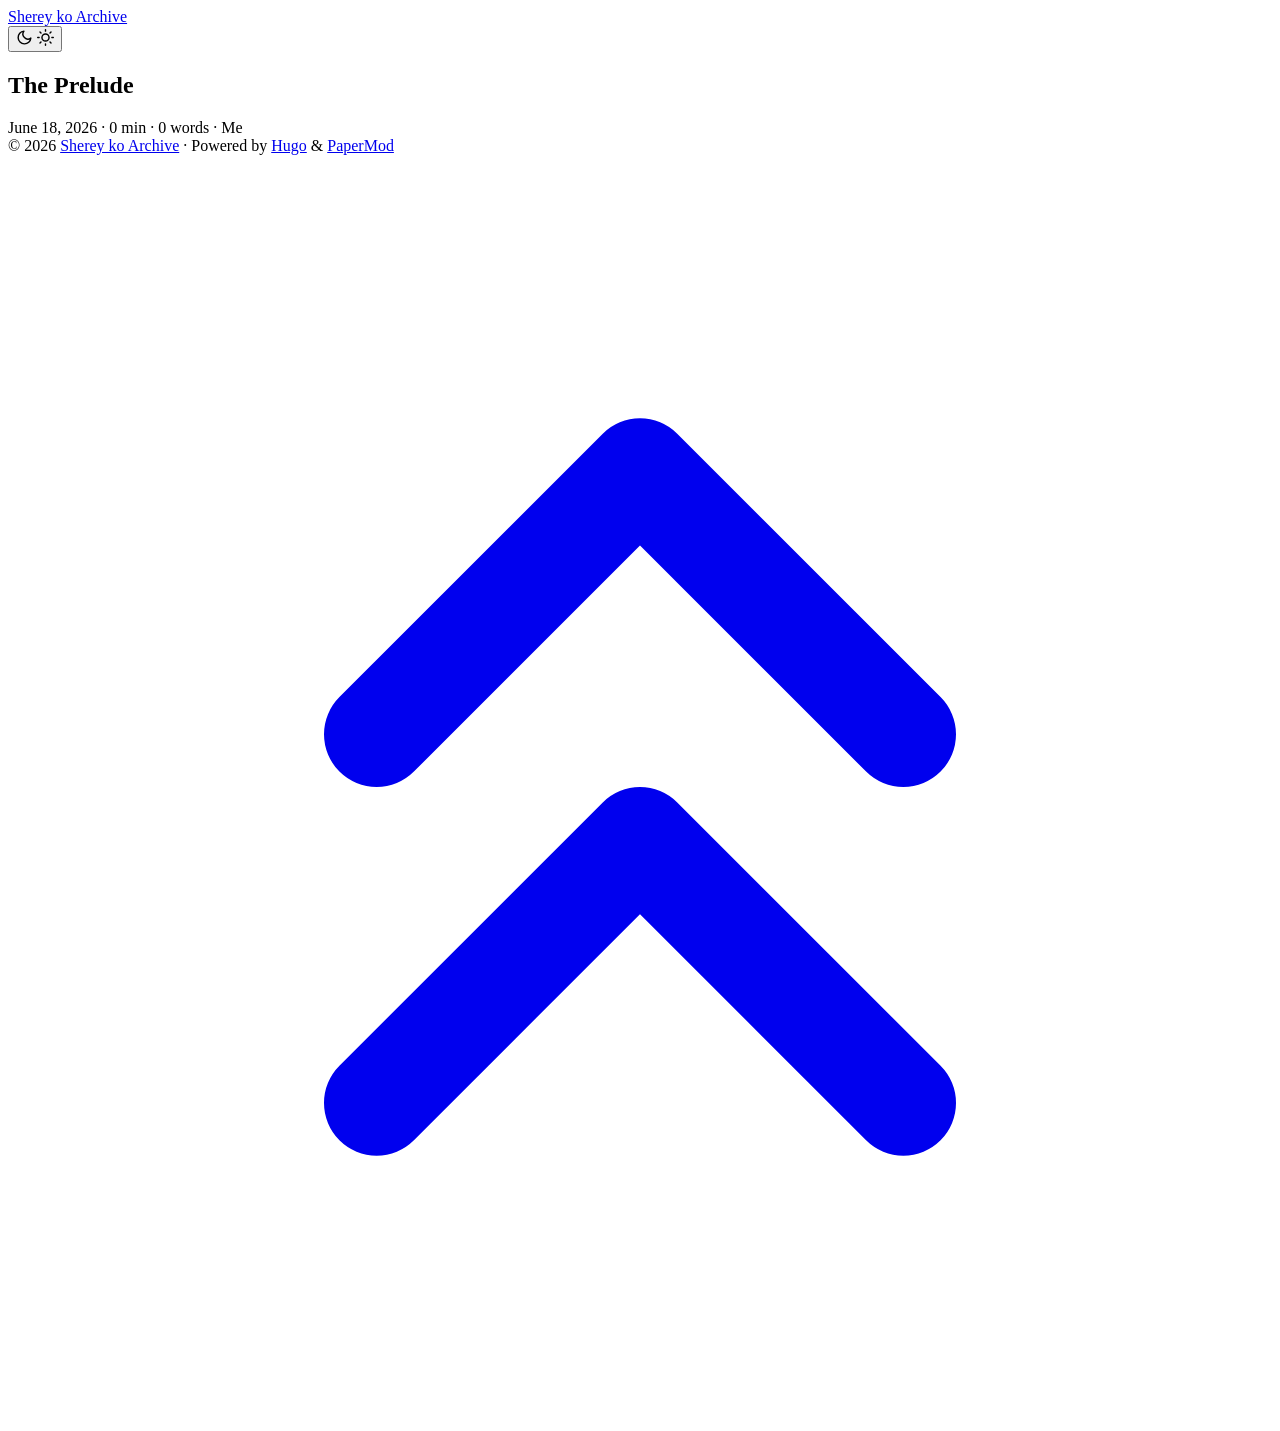
==== public/index.html @ 86d3b7d3 "Initial push" ====
<!DOCTYPE html>
<html lang="en" dir="auto" data-theme="auto">

<head>
	<meta name="generator" content="Hugo 0.163.2"><script src="/livereload.js?mindelay=10&amp;v=2&amp;port=1313&amp;path=livereload" data-no-instant defer></script><meta charset="utf-8">
<meta http-equiv="X-UA-Compatible" content="IE=edge">
<meta name="viewport" content="width=device-width, initial-scale=1, shrink-to-fit=no">
<meta name="robots" content="noindex, nofollow">
<title>Sherey ko Archive</title>

<meta name="description" content="">
<meta name="author" content="">
<link rel="canonical" href="http://localhost:1313/">
<link crossorigin="anonymous" href="/assets/css/stylesheet.89ca4972ab5e6aaa05e9a0dae0c4bb64b26585bc79e36f5cf33614eea0283abe.css" integrity="sha256-icpJcqteaqoF6aDa4MS7ZLJlhbx5429c8zYU7qAoOr4=" rel="preload stylesheet" as="style">
<link rel="icon" href="http://localhost:1313/favicon.ico">
<link rel="icon" type="image/png" sizes="16x16" href="http://localhost:1313/favicon-16x16.png">
<link rel="icon" type="image/png" sizes="32x32" href="http://localhost:1313/favicon-32x32.png">
<link rel="apple-touch-icon" href="http://localhost:1313/apple-touch-icon.png">
<link rel="mask-icon" href="http://localhost:1313/safari-pinned-tab.svg">
<meta name="theme-color" content="#2e2e33">
<meta name="msapplication-TileColor" content="#2e2e33">
<link rel="alternate" type="application/rss+xml" href="http://localhost:1313/index.xml" title="rss">
<link rel="alternate" hreflang="en" href="http://localhost:1313/">
<noscript>
    <style>
        #theme-toggle,
        .top-link {
            display: none;
        }

    </style>
    <style>
        @media (prefers-color-scheme: dark) {
            :root {
                --theme: rgb(29, 30, 32);
                --entry: rgb(46, 46, 51);
                --primary: rgb(218, 218, 219);
                --secondary: rgb(155, 156, 157);
                --tertiary: rgb(65, 66, 68);
                --content: rgb(196, 196, 197);
                --code-block-bg: rgb(46, 46, 51);
                --code-bg: rgb(55, 56, 62);
                --border: rgb(51, 51, 51);
                color-scheme: dark;
            }

            .list {
                background: var(--theme);
            }

            .toc {
                background: var(--entry);
            }
        }

    </style>
</noscript>
<script>
    if (localStorage.getItem("pref-theme") === "dark") {
        document.querySelector("html").dataset.theme = 'dark';
    } else if (localStorage.getItem("pref-theme") === "light") {
       document.querySelector("html").dataset.theme = 'light';
    } else if (window.matchMedia('(prefers-color-scheme: dark)').matches) {
        document.querySelector("html").dataset.theme = 'dark';
    } else {
        document.querySelector("html").dataset.theme = 'light';
    }

</script>
</head>
<body class="list" id="top">
    <header class="header">
    <nav class="header-nav">
        <div class="logo">
            <a href="http://localhost:1313/" accesskey="h" title="Sherey ko Archive (Alt + H)">Sherey ko Archive</a>
            <div class="logo-switches">
                <button id="theme-toggle" class="theme-toggle" accesskey="t" title="(Alt + T)" aria-label="Toggle theme">
                    <svg class="moon" xmlns="http://www.w3.org/2000/svg" width="17" height="17" viewBox="0 0 24 24"
                        fill="none" stroke="currentColor" stroke-width="2" stroke-linecap="round"
                        stroke-linejoin="round">
                        <path d="M21 12.79A9 9 0 1 1 11.21 3 7 7 0 0 0 21 12.79z"></path>
                    </svg>
                    <svg class="sun" xmlns="http://www.w3.org/2000/svg" width="17" height="17" viewBox="0 0 24 24"
                        fill="none" stroke="currentColor" stroke-width="2" stroke-linecap="round"
                        stroke-linejoin="round">
                        <circle cx="12" cy="12" r="5"></circle>
                        <line x1="12" y1="1" x2="12" y2="3"></line>
                        <line x1="12" y1="21" x2="12" y2="23"></line>
                        <line x1="4.22" y1="4.22" x2="5.64" y2="5.64"></line>
                        <line x1="18.36" y1="18.36" x2="19.78" y2="19.78"></line>
                        <line x1="1" y1="12" x2="3" y2="12"></line>
                        <line x1="21" y1="12" x2="23" y2="12"></line>
                        <line x1="4.22" y1="19.78" x2="5.64" y2="18.36"></line>
                        <line x1="18.36" y1="5.64" x2="19.78" y2="4.22"></line>
                    </svg>
                </button>
            </div>
        </div>
        <ul id="menu" class="menu">
        </ul>
    </nav>
</header>
<main class="main"> 

<article class="first-entry"> 
  <header class="entry-header">
    <h2 class="entry-hint-parent">The Prelude
    </h2>
  </header>
  <div class="entry-content">
    <p></p>
  </div>
  <footer class="entry-footer">

<span title='2026-06-18 21:56:03 +0000 +0000'>June 18, 2026</span>&nbsp;·&nbsp;<span>0 min</span>&nbsp;·&nbsp;<span>0 words</span>&nbsp;·&nbsp;<span>Me</span></footer>
  <a class="entry-link" aria-label="post link to The Prelude" href="http://localhost:1313/posts/first/"></a>
</article>
    </main>
    
<footer class="footer">
        <span>&copy; 2026 <a href="http://localhost:1313/">Sherey ko Archive</a></span> · 

    
    
    <span>
        Powered by
        <a href="https://gohugo.io/?utm_source=papermod" rel="noopener" target="_blank">Hugo</a> &
        <a href="https://github.com/adityatelange/hugo-PaperMod/" rel="noopener" target="_blank">PaperMod</a>
    </span>
</footer>
<a href="#top" id="top-link" class="top-link hidden" aria-label="go to top" title="Go to Top (Alt + G)" accesskey="g">
    <svg xmlns="http://www.w3.org/2000/svg" viewBox="0 0 24 24" fill="none" stroke="currentColor" stroke-width="2"
        stroke-linecap="round" stroke-linejoin="round" class="feather feather-chevrons-up">
        <polyline points="17 11 12 6 7 11"></polyline>
        <polyline points="17 18 12 13 7 18"></polyline>
    </svg>
</a>

<script>
    let menu = document.getElementById('menu');
    if (menu) {
        
        const scrollPosition = localStorage.getItem("menu-scroll-position");
        if (scrollPosition) {
            menu.scrollLeft = parseInt(scrollPosition, 10);
        }
        
        menu.onscroll = function () {
            localStorage.setItem("menu-scroll-position", menu.scrollLeft);
        }
    }

    document.querySelectorAll('a[href^="#"]').forEach(anchor => {
        anchor.addEventListener("click", function (e) {
            e.preventDefault();
            var id = this.getAttribute("href").substr(1);
            if (!window.matchMedia('(prefers-reduced-motion: reduce)').matches) {
                document.querySelector(`[id='${decodeURIComponent(id)}']`).scrollIntoView({
                    behavior: "smooth"
                });
            } else {
                document.querySelector(`[id='${decodeURIComponent(id)}']`).scrollIntoView();
            }
            if (id === "top") {
                history.replaceState(null, null, " ");
            } else {
                history.pushState(null, null, `#${id}`);
            }
        });
    });

</script>
<script>
    var toplink = document.getElementById("top-link");
    window.onscroll = function () {
        const scrollThreshold = window.innerHeight;
        if (document.body.scrollTop > scrollThreshold || document.documentElement.scrollTop > scrollThreshold) {
            toplink.classList.remove("hidden");
        } else {
            toplink.classList.add("hidden");
        }
    };

</script>
<script>
    document.getElementById("theme-toggle").addEventListener("click", () => {
        const html = document.querySelector("html");
        if (html.dataset.theme === "dark") {
            html.dataset.theme = 'light';
            localStorage.setItem("pref-theme", 'light');
        } else {
            html.dataset.theme = 'dark';
            localStorage.setItem("pref-theme", 'dark');
        }
    })

</script>
</body>

</html>
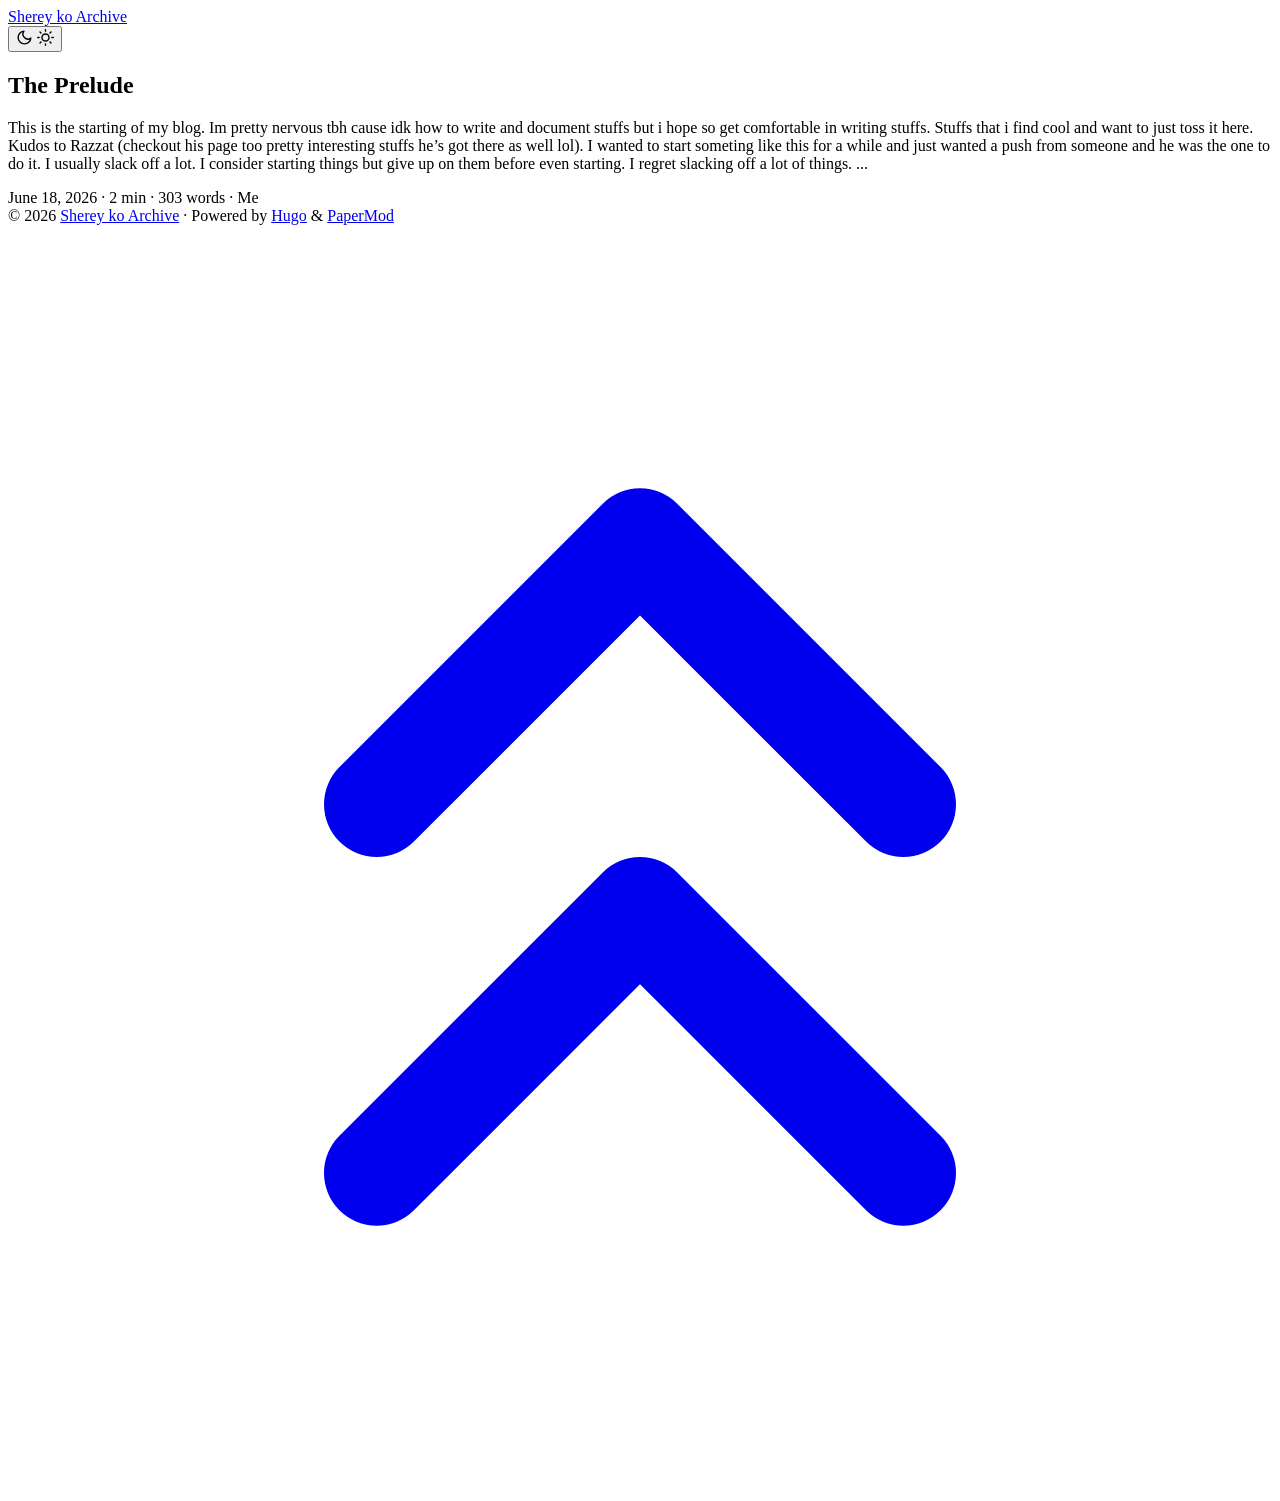
==== commit 129d650f: "Add: added other details" ====
--- a/public/index.html
+++ b/public/index.html
@@ -108,11 +108,12 @@
     </h2>
   </header>
   <div class="entry-content">
-    <p></p>
+    <p>This is the starting of my blog. Im pretty nervous tbh cause idk how to write and document stuffs but i hope so get comfortable in writing stuffs. Stuffs that i find cool and want to just toss it here. Kudos to Razzat (checkout his page too pretty interesting stuffs he’s got there as well lol). I wanted to start someting like this for a while and just wanted a push from someone and he was the one to do it. I usually slack off a lot. I consider starting things but give up on them before even starting. I regret slacking off a lot of things.
+...</p>
   </div>
   <footer class="entry-footer">
 
-<span title='2026-06-18 21:56:03 +0000 +0000'>June 18, 2026</span>&nbsp;·&nbsp;<span>0 min</span>&nbsp;·&nbsp;<span>0 words</span>&nbsp;·&nbsp;<span>Me</span></footer>
+<span title='2026-06-18 21:56:03 +0000 +0000'>June 18, 2026</span>&nbsp;·&nbsp;<span>2 min</span>&nbsp;·&nbsp;<span>303 words</span>&nbsp;·&nbsp;<span>Me</span></footer>
   <a class="entry-link" aria-label="post link to The Prelude" href="http://localhost:1313/posts/first/"></a>
 </article>
     </main>
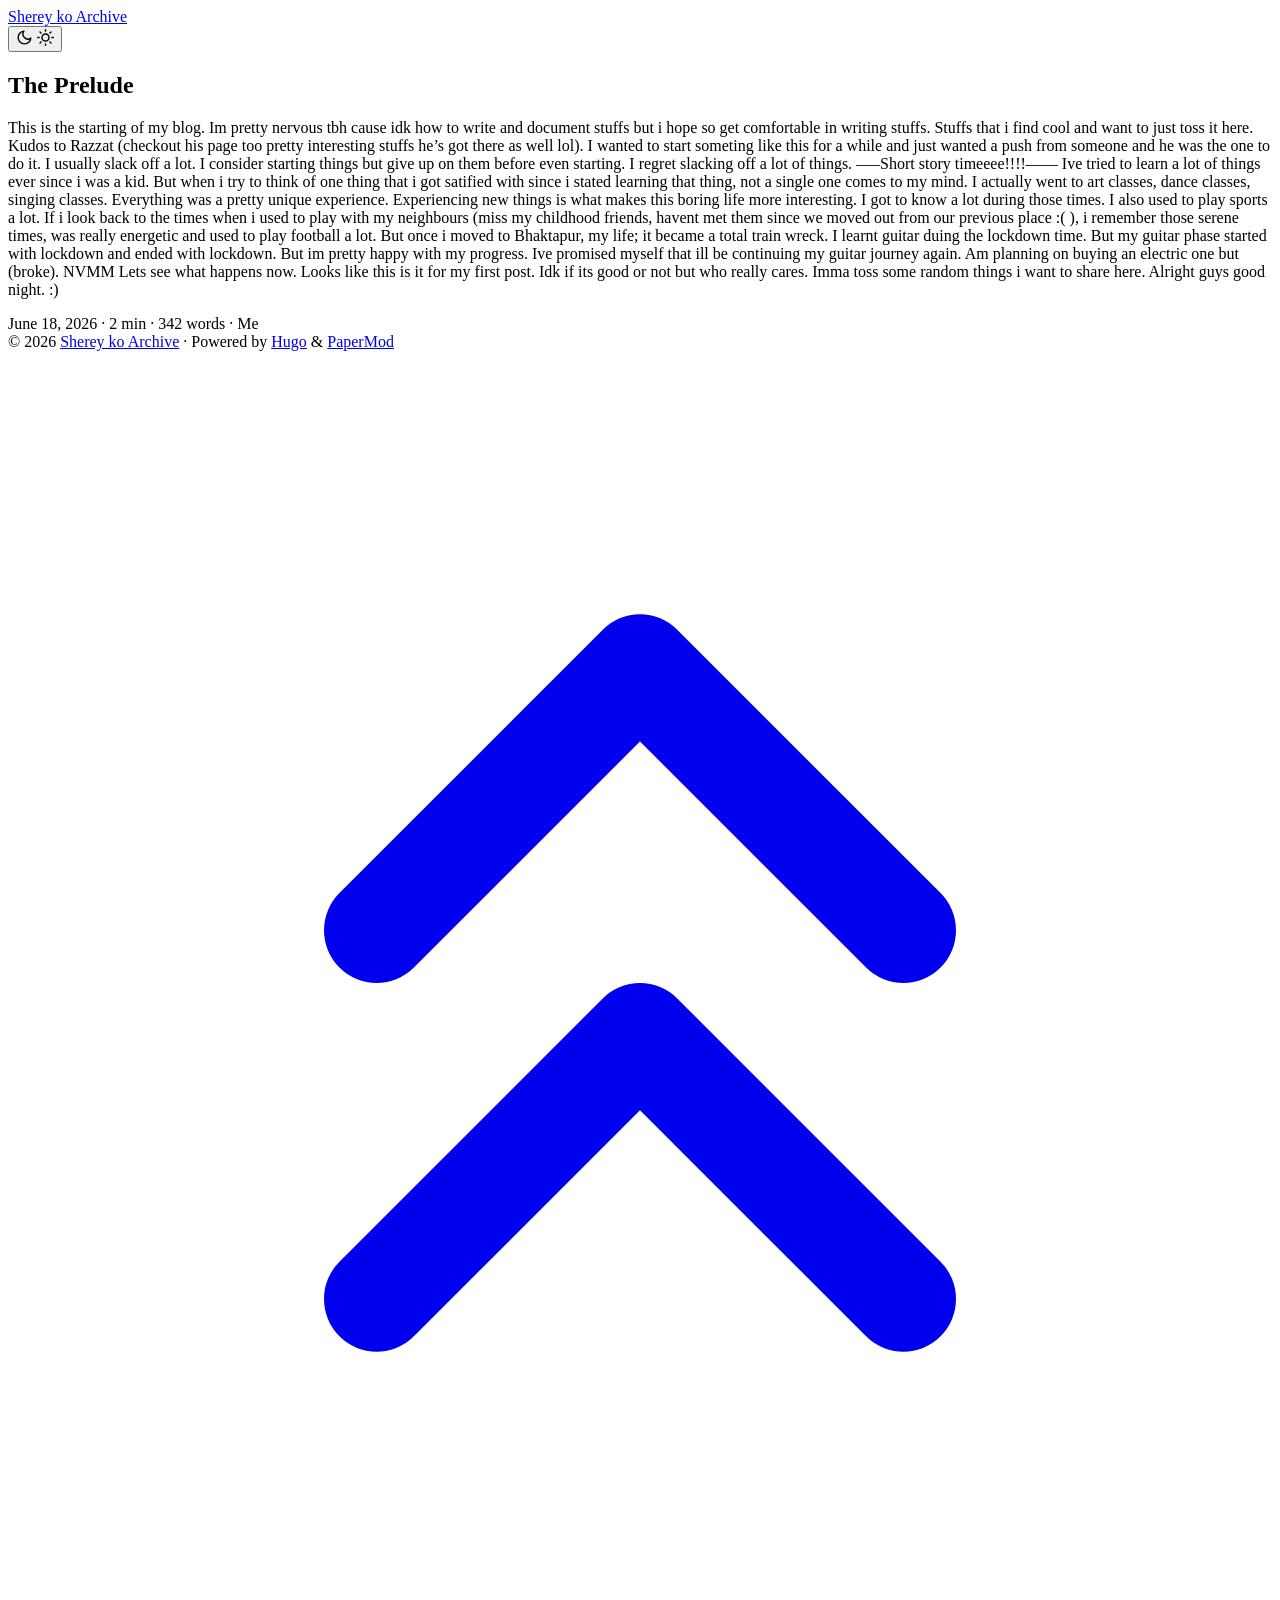
==== commit 4315e79e: "Add: Added new things" ====
--- a/public/index.html
+++ b/public/index.html
@@ -11,7 +11,7 @@
 <meta name="description" content="">
 <meta name="author" content="">
 <link rel="canonical" href="http://localhost:1313/">
-<link crossorigin="anonymous" href="/assets/css/stylesheet.89ca4972ab5e6aaa05e9a0dae0c4bb64b26585bc79e36f5cf33614eea0283abe.css" integrity="sha256-icpJcqteaqoF6aDa4MS7ZLJlhbx5429c8zYU7qAoOr4=" rel="preload stylesheet" as="style">
+<link crossorigin="anonymous" href="/assets/css/stylesheet.79c499525cd2cc4b661df3fec76e7724be17b6562a91711268709edb252d5065.css" integrity="sha256-ecSZUlzSzEtmHfP&#43;x253JL4XtlYqkXESaHCe2yUtUGU=" rel="preload stylesheet" as="style">
 <link rel="icon" href="http://localhost:1313/favicon.ico">
 <link rel="icon" type="image/png" sizes="16x16" href="http://localhost:1313/favicon-16x16.png">
 <link rel="icon" type="image/png" sizes="32x32" href="http://localhost:1313/favicon-32x32.png">
@@ -109,11 +109,14 @@
   </header>
   <div class="entry-content">
     <p>This is the starting of my blog. Im pretty nervous tbh cause idk how to write and document stuffs but i hope so get comfortable in writing stuffs. Stuffs that i find cool and want to just toss it here. Kudos to Razzat (checkout his page too pretty interesting stuffs he’s got there as well lol). I wanted to start someting like this for a while and just wanted a push from someone and he was the one to do it. I usually slack off a lot. I consider starting things but give up on them before even starting. I regret slacking off a lot of things.
-...</p>
+—–Short story timeeee!!!!——
+Ive tried to learn a lot of things ever since i was a kid. But when i try to think of one thing that i got satified with since i stated learning that thing, not a single one comes to my mind. I actually went to art classes, dance classes, singing classes. Everything was a pretty unique experience. Experiencing new things is what makes this boring life more interesting. I got to know a lot during those times. I also used to play sports a lot. If i look back to the times when i used to play with my neighbours (miss my childhood friends, havent met them since we moved out from our previous place :( ), i remember those serene times, was really energetic and used to play football a lot. But once i moved to Bhaktapur, my life; it became a total train wreck. I learnt guitar duing the lockdown time. But my guitar phase started with lockdown and ended with lockdown. But im pretty happy with my progress. Ive promised myself that ill be continuing my guitar journey again. Am planning on buying an electric one but (broke). NVMM Lets see what happens now.
+Looks like this is it for my first post. Idk if its good or not but who really cares. Imma toss some random things i want to share here. Alright guys good night. :)
+</p>
   </div>
   <footer class="entry-footer">
 
-<span title='2026-06-18 21:56:03 +0000 +0000'>June 18, 2026</span>&nbsp;·&nbsp;<span>2 min</span>&nbsp;·&nbsp;<span>303 words</span>&nbsp;·&nbsp;<span>Me</span></footer>
+<span title='2026-06-18 21:56:03 +0000 +0000'>June 18, 2026</span>&nbsp;·&nbsp;<span>2 min</span>&nbsp;·&nbsp;<span>342 words</span>&nbsp;·&nbsp;<span>Me</span></footer>
   <a class="entry-link" aria-label="post link to The Prelude" href="http://localhost:1313/posts/first/"></a>
 </article>
     </main>
